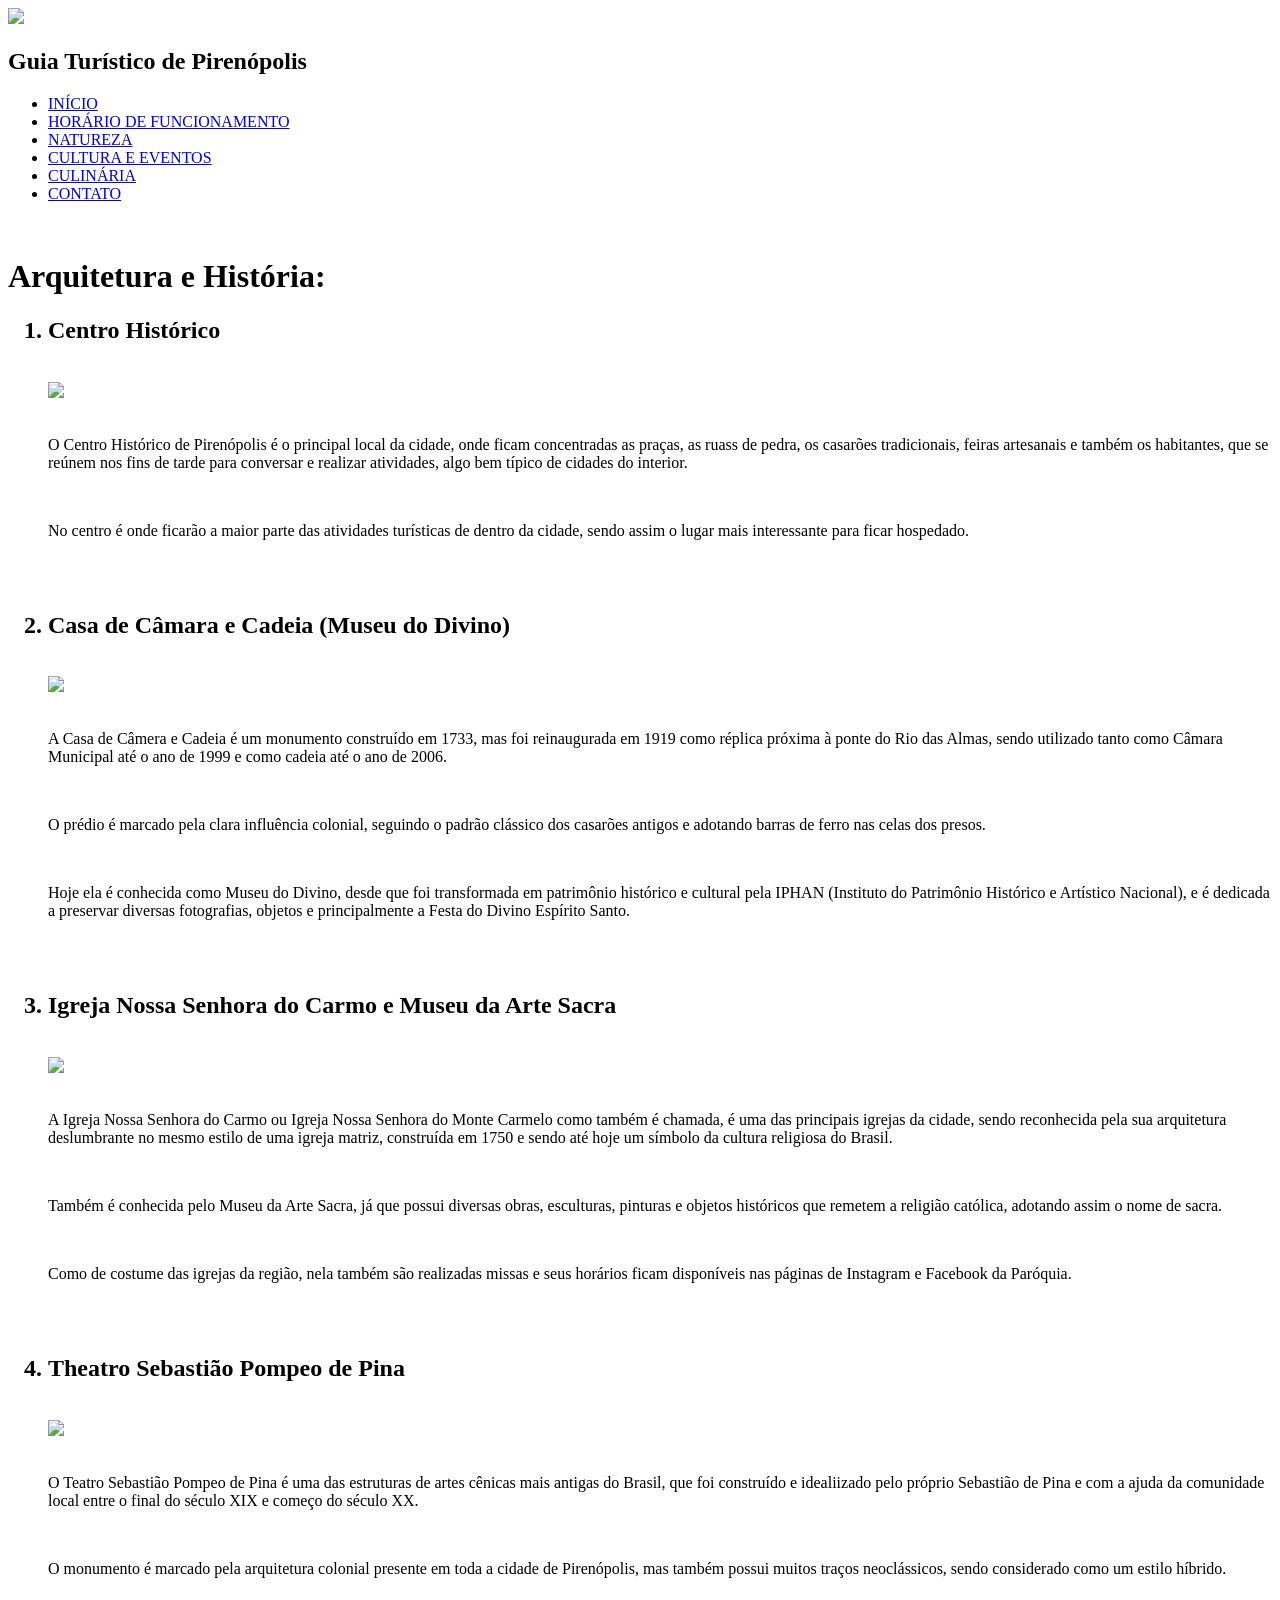
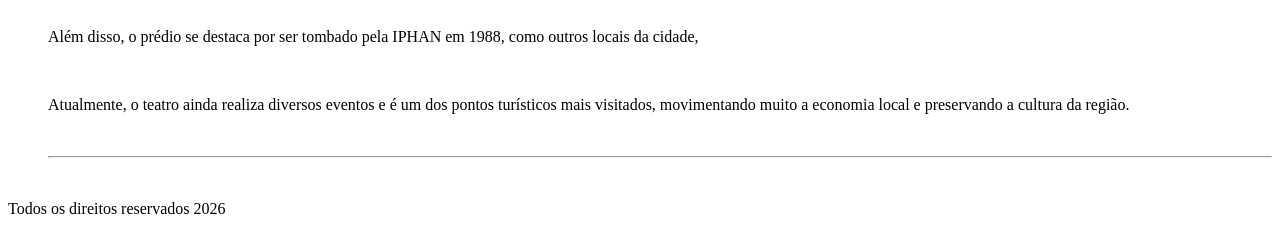
==== arquitetura_historia.html @ 8a69f648 "Add files via upload" ====
<!DOCTYPE html>
<html lang="pt-br">
<head>
    <meta charset="UTF-8">
    <meta name="viewport" content="width=device-width, initial-scale=1.0">
    <title>Pirenopolis/Arquitetura e História</title>
    <link href="img/turismo.png" rel="icon">
    <link rel="stylesheet" href="css/style.css">
</head>
<body>
    <header>
        <nav>
            <img src="img/turismo.png" width="5%" class="logo">
            <h1>Guia Turístico de Pirenópolis</h1>
            <ul class="menu">
                <li><a href="index.html">INÍCIO</a></li>
                <li><a href="horario_funcionamento.html">HORÁRIO DE FUNCIONAMENTO</a></li>
                <li><a href="natureza.html">NATUREZA</a></li>
                <li><a href="cultura.html">CULTURA E EVENTOS</a></li>
                <li><a href="culinaria.html">CULINÁRIA</a></li>
                <li><a href="contato.html">CONTATO</a></li>
            </ul>
        </nav>
    <br>
    <h1>Arquitetura e História:</h1>
    </header>
    <main>
        <ol>
            <h2><li>Centro Histórico</li></h2>

            <br>

        <img src="img/centro-historico.jpeg" width="60%">

        <br>
        <br>

    <p>O Centro Histórico de Pirenópolis é o principal local da cidade, onde ficam concentradas as praças, as ruass de pedra, os casarões tradicionais, feiras artesanais e também os habitantes, que se reúnem nos fins de tarde para conversar e realizar atividades, algo bem típico de cidades do interior.</p>
    <br>
    <p>No centro é onde ficarão a maior parte das atividades turísticas de dentro da cidade, sendo assim o lugar mais interessante para ficar hospedado.</p>
    <br>
    <br>

            <h2><li>Casa de Câmara e Cadeia (Museu do Divino)</li></h2>

            <br>

        <img src="img/Casa-de-Câmara-e-Cadeia.jpeg" width="60%">

        <br>
        <br>

    <p>A Casa de Câmera e Cadeia é um monumento construído em 1733, mas foi reinaugurada em 1919 como réplica próxima à ponte do Rio das Almas, sendo utilizado tanto como Câmara Municipal até o ano de 1999 e como cadeia até o ano de 2006.</p>
    <br>
    <p>O prédio é marcado pela clara influência colonial, seguindo o padrão clássico dos casarões antigos e adotando barras de ferro nas celas dos presos.</p>
    <br>
    <p>Hoje ela é conhecida como Museu do Divino, desde que foi transformada em patrimônio histórico e cultural pela IPHAN (Instituto do Patrimônio Histórico e Artístico Nacional), e é dedicada a preservar diversas fotografias, objetos e principalmente a Festa do Divino Espírito Santo.</p>

    <br>
    <br>

            <h2><li>Igreja Nossa Senhora do Carmo e Museu da Arte Sacra</li></h2>

            <br>

        <img src="img/igreja-nossa-senhora-do-carmo-pirenopolis.jpeg" width="60%">

        <br>
        <br>

    <p>A Igreja Nossa Senhora do Carmo ou Igreja Nossa Senhora do Monte Carmelo como também é chamada, é uma das principais igrejas da cidade, sendo reconhecida pela sua arquitetura deslumbrante no mesmo estilo de uma igreja matriz, construída em 1750 e sendo até hoje um símbolo da cultura religiosa do Brasil.</p>
    <br>
    <p>Também é conhecida pelo Museu da Arte Sacra, já que possui diversas obras, esculturas, pinturas e objetos históricos que remetem a religião católica, adotando assim o nome de sacra.</p>
    <br>
    <p>Como de costume das igrejas da região, nela também são realizadas missas e seus horários ficam disponíveis nas páginas de Instagram e Facebook da Paróquia.</p>
    <br>
        
    <br>

            <h2><li>Theatro Sebastião Pompeo de Pina</li></h2>

            <br>

        <img src="img/teatro-pirenopolis.jpeg" width="60%">

        <br>
        <br>

    <p>O Teatro Sebastião Pompeo de Pina é uma das estruturas de artes cênicas mais antigas do Brasil, que foi construído e idealiizado pelo próprio Sebastião de Pina e com a ajuda da comunidade local entre o final do século XIX e começo do século XX.</p>
    <br>
    <p>O monumento é marcado pela arquitetura colonial presente em toda a cidade de Pirenópolis, mas também possui muitos traços neoclássicos, sendo considerado como um estilo híbrido.</p>
    <br>
    <p>Além disso, o prédio se destaca por ser tombado pela IPHAN em 1988, como outros locais da cidade,</p>
    <br>
    <p>Atualmente, o teatro ainda realiza diversos eventos e é um dos pontos turísticos mais visitados, movimentando muito a economia local e preservando a cultura da região.</p>
    <br>

        <hr>

        <br>

    </main>
    <nav>
    <div>
    <footer>
        Todos os direitos reservados 2026
    </footer>
    </div>
</body>
</html>
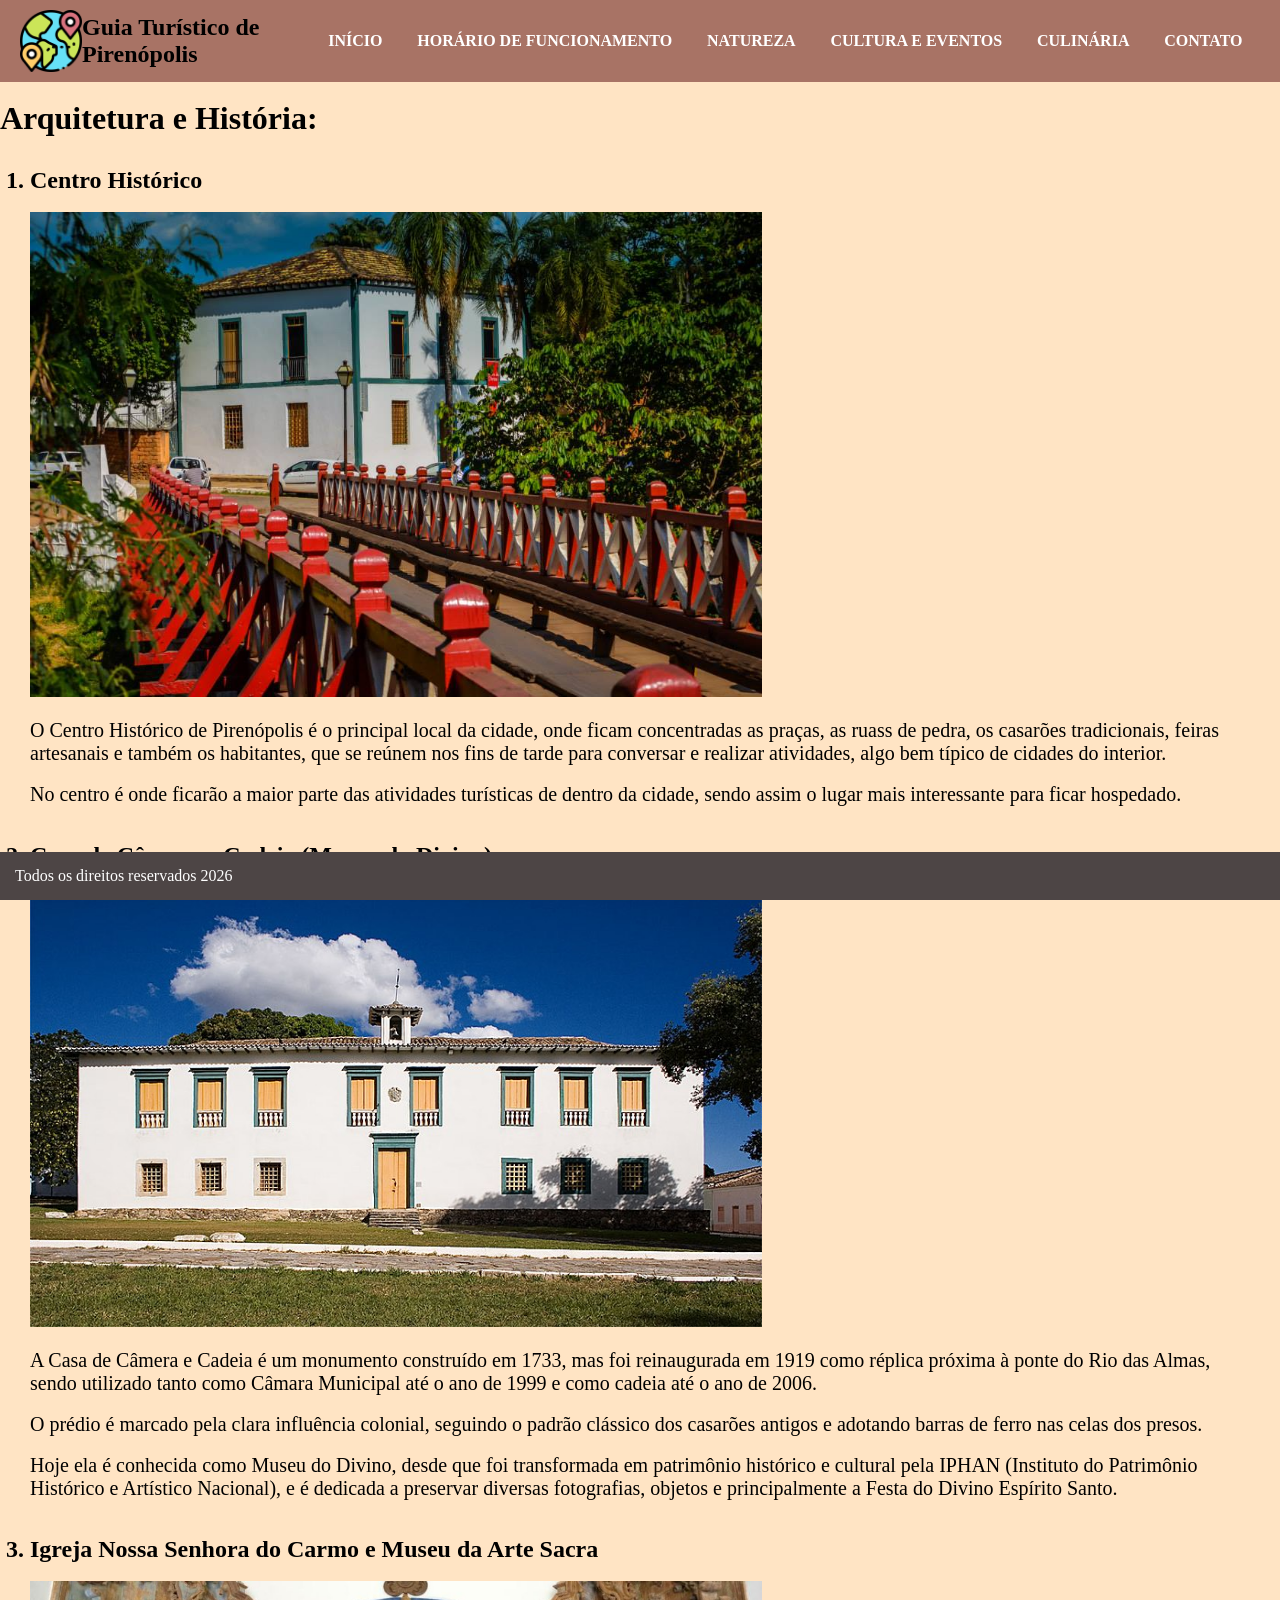
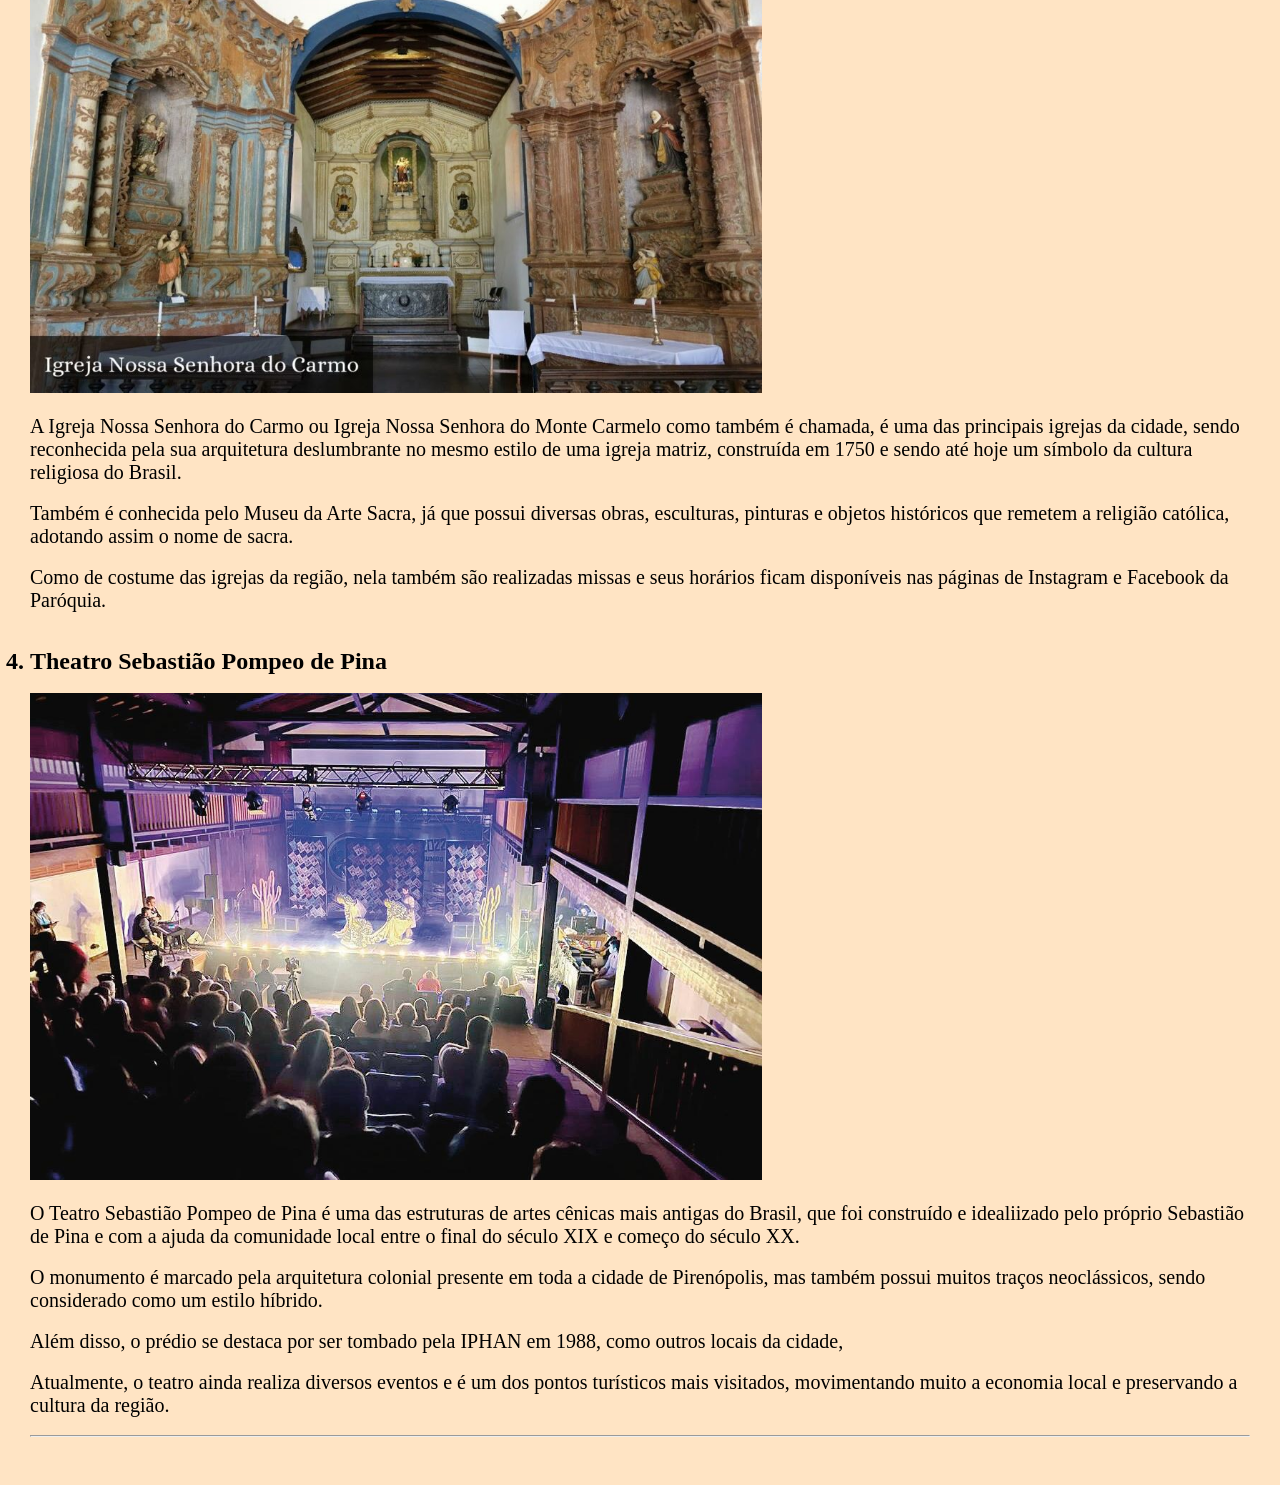
==== commit b18788d5: "Add files via upload" ====
--- a/arquitetura_historia.html
+++ b/arquitetura_historia.html
@@ -100,7 +100,6 @@
         <br>
 
     </main>
-    <nav>
     <div>
     <footer>
         Todos os direitos reservados 2026
--- a/css/style.css
+++ b/css/style.css
@@ -0,0 +1,61 @@
+*{
+    padding: 0;
+    margin: 0;
+}
+
+body{
+    display: grid;
+    background-position: center;
+    background-color: bisque;
+}
+
+nav{
+    background-color: rgba(95, 21, 21, 0.541);
+    display: flex;
+    align-items: center;
+    justify-content: space-between; 
+    padding: 10px 20px; 
+}
+
+main{
+    background-color: bisque;
+    align-items: center;
+    justify-content: center;
+    padding: 30px;
+}
+
+footer{
+    display: flex;
+    justify-content: space-between;
+    align-items: center;
+    background-color: rgb(77, 69, 69);
+    color: #fff;
+    position: fixed;
+    bottom: 0;
+    width: 100%;
+    padding: 15px;
+    box-sizing: border-box;
+}
+
+.menu{
+    display: flex;
+    justify-content: space-around;
+    list-style: none;
+    width: 100%;
+}
+
+.menu li a{
+    text-decoration: none;
+    color: #ffffff;
+    font-weight: 600;
+    border-radius: 20px;
+    justify-content: space-around;
+}
+
+.menu li a:hover{
+    color: darkgreen;
+}
+
+p{
+    font-size: 20px;
+}
